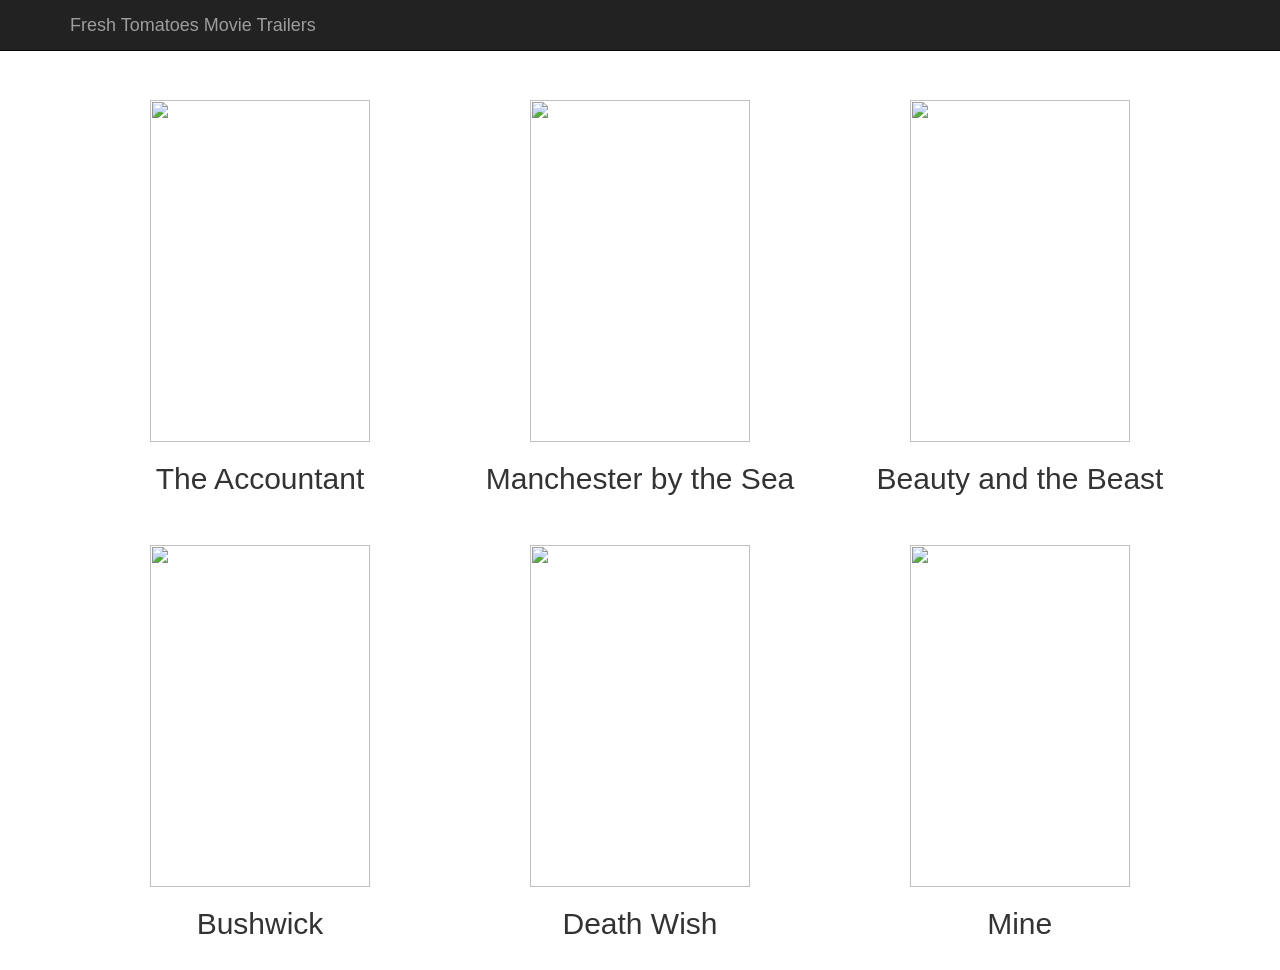
==== Project-1/fresh_tomatoes.html @ 50fcb6cf "renamed folder, updated fresh_tomatoes.py from course materials" ====
<!DOCTYPE html>
<html lang="en">
<head>
    <meta charset="utf-8">
    <title>Fresh Tomatoes!</title>

    <!-- Bootstrap 3 -->
    <link rel="stylesheet" href="https://netdna.bootstrapcdn.com/bootstrap/3.1.0/css/bootstrap.min.css">
    <link rel="stylesheet" href="https://netdna.bootstrapcdn.com/bootstrap/3.1.0/css/bootstrap-theme.min.css">
    <script src="http://code.jquery.com/jquery-1.10.1.min.js"></script>
    <script src="https://netdna.bootstrapcdn.com/bootstrap/3.1.0/js/bootstrap.min.js"></script>
    <style type="text/css" media="screen">
        body {
            padding-top: 80px;
        }
        #trailer .modal-dialog {
            margin-top: 200px;
            width: 640px;
            height: 480px;
        }
        .hanging-close {
            position: absolute;
            top: -12px;
            right: -12px;
            z-index: 9001;
        }
        #trailer-video {
            width: 100%;
            height: 100%;
        }
        .movie-tile {
            margin-bottom: 20px;
            padding-top: 20px;
        }
        .movie-tile:hover {
            background-color: #EEE;
            cursor: pointer;
        }
        .scale-media {
            padding-bottom: 56.25%;
            position: relative;
        }
        .scale-media iframe {
            border: none;
            height: 100%;
            position: absolute;
            width: 100%;
            left: 0;
            top: 0;
            background-color: white;
        }
    </style>
    <script type="text/javascript" charset="utf-8">
        // Pause the video when the modal is closed
        $(document).on('click', '.hanging-close, .modal-backdrop, .modal', function (event) {
            // Remove the src so the player itself gets removed, as this is the only
            // reliable way to ensure the video stops playing in IE
            $("#trailer-video-container").empty();
        });
        // Start playing the video whenever the trailer modal is opened
        $(document).on('click', '.movie-tile', function (event) {
            var trailerYouTubeId = $(this).attr('data-trailer-youtube-id')
            var sourceUrl = 'http://www.youtube.com/embed/' + trailerYouTubeId + '?autoplay=1&html5=1';
            $("#trailer-video-container").empty().append($("<iframe></iframe>", {
              'id': 'trailer-video',
              'type': 'text-html',
              'src': sourceUrl,
              'frameborder': 0
            }));
        });
        // Animate in the movies when the page loads
        $(document).ready(function () {
          $('.movie-tile').hide().first().show("fast", function showNext() {
            $(this).next("div").show("fast", showNext);
          });
        });
    </script>
</head>

  <body>
    <!-- Trailer Video Modal -->
    <div class="modal" id="trailer">
      <div class="modal-dialog">
        <div class="modal-content">
          <a href="#" class="hanging-close" data-dismiss="modal" aria-hidden="true">
            <img src="https://lh5.ggpht.com/v4-628SilF0HtHuHdu5EzxD7WRqOrrTIDi_MhEG6_qkNtUK5Wg7KPkofp_VJoF7RS2LhxwEFCO1ICHZlc-o_=s0#w=24&h=24"/>
          </a>
          <div class="scale-media" id="trailer-video-container">
          </div>
        </div>
      </div>
    </div>

    <!-- Main Page Content -->
    <div class="container">
      <div class="navbar navbar-inverse navbar-fixed-top" role="navigation">
        <div class="container">
          <div class="navbar-header">
            <a class="navbar-brand" href="#">Fresh Tomatoes Movie Trailers</a>
          </div>
        </div>
      </div>
    </div>
    <div class="container">
      
<div class="col-md-6 col-lg-4 movie-tile text-center" data-trailer-youtube-id="fkPJ3aENjvM" data-toggle="modal" data-target="#trailer">
    <img src="https://images-na.ssl-images-amazon.com/images/M/MV5BNDc5Mzg2NTYxNV5BMl5BanBnXkFtZTgwMjQ2ODAwOTE@._V1_SY1000_CR0,0,674,1000_AL_.jpg" width="220" height="342">
    <h2>The Accountant</h2>
</div>

<div class="col-md-6 col-lg-4 movie-tile text-center" data-trailer-youtube-id="gsVoD0pTge0" data-toggle="modal" data-target="#trailer">
    <img src="https://images-na.ssl-images-amazon.com/images/M/MV5BMTYxMjk0NDg4Ml5BMl5BanBnXkFtZTgwODcyNjA5OTE@._V1_SY1000_CR0,0,674,1000_AL_.jpg" width="220" height="342">
    <h2>Manchester by the Sea</h2>
</div>

<div class="col-md-6 col-lg-4 movie-tile text-center" data-trailer-youtube-id="OvW_L8sTu5E" data-toggle="modal" data-target="#trailer">
    <img src="https://images-na.ssl-images-amazon.com/images/M/MV5BMTUwNjUxMTM4NV5BMl5BanBnXkFtZTgwODExMDQzMTI@._V1_SY1000_CR0,0,674,1000_AL_.jpg" width="220" height="342">
    <h2>Beauty and the Beast</h2>
</div>

<div class="col-md-6 col-lg-4 movie-tile text-center" data-trailer-youtube-id="jMi7A20TXoU" data-toggle="modal" data-target="#trailer">
    <img src="https://images-na.ssl-images-amazon.com/images/M/MV5BMGQ5Mjc1ZTUtYzVhOS00YWEwLThkYjItNmNhN2ViMDBlZGZlXkEyXkFqcGdeQXVyMzQwMTY2Nzk@._V1_SY1000_CR0,0,675,1000_AL_.jpg" width="220" height="342">
    <h2>Bushwick</h2>
</div>

<div class="col-md-6 col-lg-4 movie-tile text-center" data-trailer-youtube-id="HqOgkEZDSYc" data-toggle="modal" data-target="#trailer">
    <img src="https://images-na.ssl-images-amazon.com/images/M/MV5BNjUxNDcyMjgwOV5BMl5BanBnXkFtZTgwMzY5NjAxMzI@._V1_SY1000_CR0,0,674,1000_AL_.jpg" width="220" height="342">
    <h2>Death Wish</h2>
</div>

<div class="col-md-6 col-lg-4 movie-tile text-center" data-trailer-youtube-id="KdB5iPt-G3w" data-toggle="modal" data-target="#trailer">
    <img src="https://images-na.ssl-images-amazon.com/images/M/MV5BNzVjZTdjMWYtZmFhNS00MDRmLTgyNDktYzQwM2M1ZDQyMTg3XkEyXkFqcGdeQXVyNDExMzMxNjE@._V1_SY1000_SX675_AL_.jpg" width="220" height="342">
    <h2>Mine</h2>
</div>

    </div>
  </body>
</html>
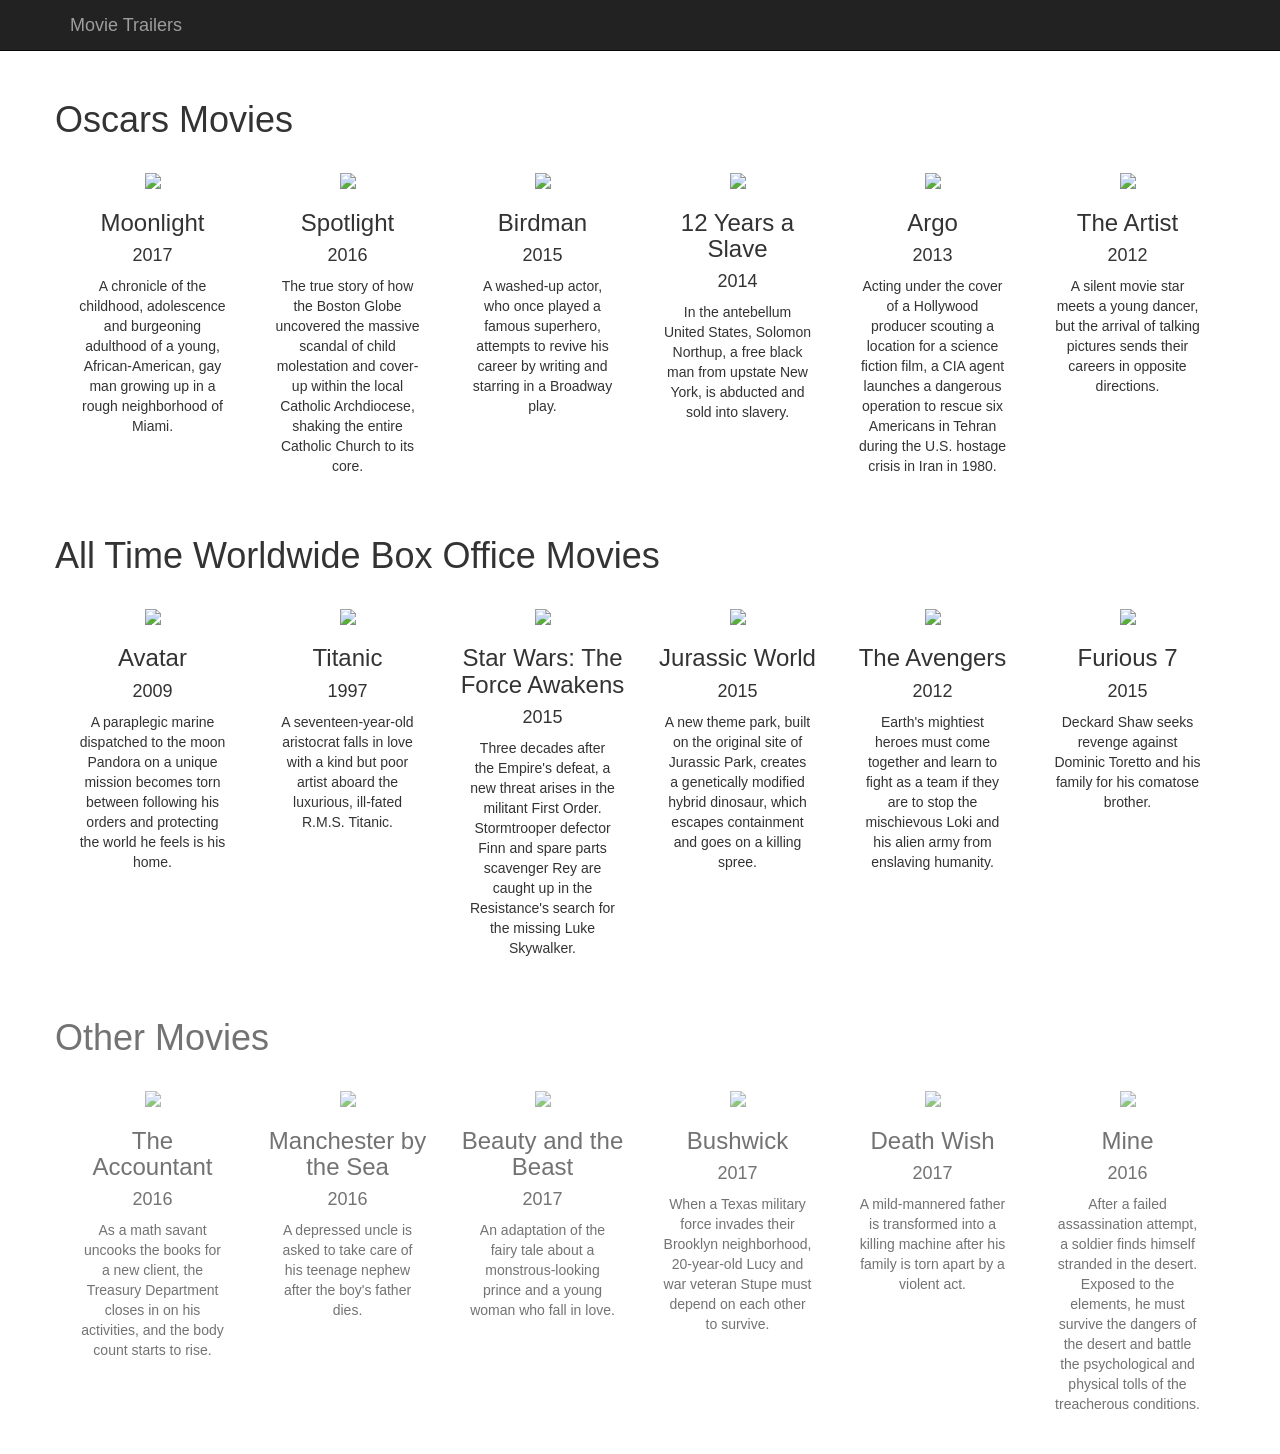
==== commit 870c88b8: "Complete project" ====
--- a/Project-1/fresh_tomatoes.html
+++ b/Project-1/fresh_tomatoes.html
@@ -36,6 +36,11 @@
         .movie-tile:hover {
             background-color: #EEE;
             cursor: pointer;
+        }
+        .movie-storyline {
+            margin: auto;
+            width: 90%;
+            padding-bottom: 20px;
         }
         .scale-media {
             padding-bottom: 56.25%;
@@ -71,8 +76,8 @@
         });
         // Animate in the movies when the page loads
         $(document).ready(function () {
-          $('.movie-tile').hide().first().show("fast", function showNext() {
-            $(this).next("div").show("fast", showNext);
+          $('.movie-section').hide().first().fadeIn(500, function showNext() {
+            $(this).next("div").fadeIn(500, showNext);
           });
         });
     </script>
@@ -97,43 +102,150 @@
       <div class="navbar navbar-inverse navbar-fixed-top" role="navigation">
         <div class="container">
           <div class="navbar-header">
-            <a class="navbar-brand" href="#">Fresh Tomatoes Movie Trailers</a>
+            <a class="navbar-brand" href="#">Movie Trailers</a>
           </div>
         </div>
       </div>
     </div>
     <div class="container">
-      
-<div class="col-md-6 col-lg-4 movie-tile text-center" data-trailer-youtube-id="fkPJ3aENjvM" data-toggle="modal" data-target="#trailer">
-    <img src="https://images-na.ssl-images-amazon.com/images/M/MV5BNDc5Mzg2NTYxNV5BMl5BanBnXkFtZTgwMjQ2ODAwOTE@._V1_SY1000_CR0,0,674,1000_AL_.jpg" width="220" height="342">
-    <h2>The Accountant</h2>
-</div>
-
-<div class="col-md-6 col-lg-4 movie-tile text-center" data-trailer-youtube-id="gsVoD0pTge0" data-toggle="modal" data-target="#trailer">
-    <img src="https://images-na.ssl-images-amazon.com/images/M/MV5BMTYxMjk0NDg4Ml5BMl5BanBnXkFtZTgwODcyNjA5OTE@._V1_SY1000_CR0,0,674,1000_AL_.jpg" width="220" height="342">
-    <h2>Manchester by the Sea</h2>
-</div>
-
-<div class="col-md-6 col-lg-4 movie-tile text-center" data-trailer-youtube-id="OvW_L8sTu5E" data-toggle="modal" data-target="#trailer">
-    <img src="https://images-na.ssl-images-amazon.com/images/M/MV5BMTUwNjUxMTM4NV5BMl5BanBnXkFtZTgwODExMDQzMTI@._V1_SY1000_CR0,0,674,1000_AL_.jpg" width="220" height="342">
-    <h2>Beauty and the Beast</h2>
-</div>
-
-<div class="col-md-6 col-lg-4 movie-tile text-center" data-trailer-youtube-id="jMi7A20TXoU" data-toggle="modal" data-target="#trailer">
-    <img src="https://images-na.ssl-images-amazon.com/images/M/MV5BMGQ5Mjc1ZTUtYzVhOS00YWEwLThkYjItNmNhN2ViMDBlZGZlXkEyXkFqcGdeQXVyMzQwMTY2Nzk@._V1_SY1000_CR0,0,675,1000_AL_.jpg" width="220" height="342">
-    <h2>Bushwick</h2>
-</div>
-
-<div class="col-md-6 col-lg-4 movie-tile text-center" data-trailer-youtube-id="HqOgkEZDSYc" data-toggle="modal" data-target="#trailer">
-    <img src="https://images-na.ssl-images-amazon.com/images/M/MV5BNjUxNDcyMjgwOV5BMl5BanBnXkFtZTgwMzY5NjAxMzI@._V1_SY1000_CR0,0,674,1000_AL_.jpg" width="220" height="342">
-    <h2>Death Wish</h2>
-</div>
-
-<div class="col-md-6 col-lg-4 movie-tile text-center" data-trailer-youtube-id="KdB5iPt-G3w" data-toggle="modal" data-target="#trailer">
-    <img src="https://images-na.ssl-images-amazon.com/images/M/MV5BNzVjZTdjMWYtZmFhNS00MDRmLTgyNDktYzQwM2M1ZDQyMTg3XkEyXkFqcGdeQXVyNDExMzMxNjE@._V1_SY1000_SX675_AL_.jpg" width="220" height="342">
-    <h2>Mine</h2>
-</div>
-
+        <div id="oscars" class="row movie-section">
+            <h1>Oscars Movies</h1>
+            
+<div class="col-md-6 col-lg-2 movie-tile text-center" data-trailer-youtube-id="9NJj12tJzqc" data-toggle="modal" data-target="#trailer">
+    <img src="https://images-na.ssl-images-amazon.com/images/M/MV5BNzQxNTIyODAxMV5BMl5BanBnXkFtZTgwNzQyMDA3OTE@._V1_SY1000_CR0,0,674,1000_AL_.jpg" width="100%">
+    <h3>Moonlight</h3>
+    <h4>2017</h4>
+    <div class="movie-storyline">A chronicle of the childhood, adolescence and burgeoning adulthood of a young, African-American, gay man growing up in a rough neighborhood of Miami.</div>
+</div>
+
+<div class="col-md-6 col-lg-2 movie-tile text-center" data-trailer-youtube-id="EwdCIpbTN5g" data-toggle="modal" data-target="#trailer">
+    <img src="https://images-na.ssl-images-amazon.com/images/M/MV5BMjIyOTM5OTIzNV5BMl5BanBnXkFtZTgwMDkzODE2NjE@._V1_SY1000_CR0,0,676,1000_AL_.jpg" width="100%">
+    <h3>Spotlight</h3>
+    <h4>2016</h4>
+    <div class="movie-storyline">The true story of how the Boston Globe uncovered the massive scandal of child molestation and cover-up within the local Catholic Archdiocese, shaking the entire Catholic Church to its core.</div>
+</div>
+
+<div class="col-md-6 col-lg-2 movie-tile text-center" data-trailer-youtube-id="uJfLoE6hanc" data-toggle="modal" data-target="#trailer">
+    <img src="https://images-na.ssl-images-amazon.com/images/M/MV5BODAzNDMxMzAxOV5BMl5BanBnXkFtZTgwMDMxMjA4MjE@._V1_SY1000_CR0,0,674,1000_AL_.jpg" width="100%">
+    <h3>Birdman</h3>
+    <h4>2015</h4>
+    <div class="movie-storyline">A washed-up actor, who once played a famous superhero, attempts to revive his career by writing and starring in a Broadway play.</div>
+</div>
+
+<div class="col-md-6 col-lg-2 movie-tile text-center" data-trailer-youtube-id="z02Ie8wKKRg" data-toggle="modal" data-target="#trailer">
+    <img src="https://images-na.ssl-images-amazon.com/images/M/MV5BMjExMTEzODkyN15BMl5BanBnXkFtZTcwNTU4NTc4OQ@@._V1_.jpg" width="100%">
+    <h3>12 Years a Slave</h3>
+    <h4>2014</h4>
+    <div class="movie-storyline">In the antebellum United States, Solomon Northup, a free black man from upstate New York, is abducted and sold into slavery.</div>
+</div>
+
+<div class="col-md-6 col-lg-2 movie-tile text-center" data-trailer-youtube-id="JW3WfSFgrVY" data-toggle="modal" data-target="#trailer">
+    <img src="https://images-na.ssl-images-amazon.com/images/M/MV5BMTc3MjI0MjM0NF5BMl5BanBnXkFtZTcwMTYxMTQ1OA@@._V1_SY1000_CR0,0,675,1000_AL_.jpg" width="100%">
+    <h3>Argo</h3>
+    <h4>2013</h4>
+    <div class="movie-storyline">Acting under the cover of a Hollywood producer scouting a location for a science fiction film, a CIA agent launches a dangerous operation to rescue six Americans in Tehran during the U.S. hostage crisis in Iran in 1980.</div>
+</div>
+
+<div class="col-md-6 col-lg-2 movie-tile text-center" data-trailer-youtube-id="YB9Oq0hn5KY" data-toggle="modal" data-target="#trailer">
+    <img src="https://images-na.ssl-images-amazon.com/images/M/MV5BMzk0NzQxMTM0OV5BMl5BanBnXkFtZTcwMzU4MDYyNQ@@._V1_.jpg" width="100%">
+    <h3>The Artist</h3>
+    <h4>2012</h4>
+    <div class="movie-storyline">A silent movie star meets a young dancer, but the arrival of talking pictures sends their careers in opposite directions.</div>
+</div>
+
+        </div>
+        <div id="box-office" class="row movie-section">
+            <h1>All Time Worldwide Box Office Movies</h1>
+            
+<div class="col-md-6 col-lg-2 movie-tile text-center" data-trailer-youtube-id="5PSNL1qE6VY" data-toggle="modal" data-target="#trailer">
+    <img src="https://images-na.ssl-images-amazon.com/images/M/MV5BMTYwOTEwNjAzMl5BMl5BanBnXkFtZTcwODc5MTUwMw@@._V1_.jpg" width="100%">
+    <h3>Avatar</h3>
+    <h4>2009</h4>
+    <div class="movie-storyline">A paraplegic marine dispatched to the moon Pandora on a unique mission becomes torn between following his orders and protecting the world he feels is his home.</div>
+</div>
+
+<div class="col-md-6 col-lg-2 movie-tile text-center" data-trailer-youtube-id="zCy5WQ9S4c0" data-toggle="modal" data-target="#trailer">
+    <img src="https://images-na.ssl-images-amazon.com/images/M/MV5BMDdmZGU3NDQtY2E5My00ZTliLWIzOTUtMTY4ZGI1YjdiNjk3XkEyXkFqcGdeQXVyNTA4NzY1MzY@._V1_SY1000_CR0,0,671,1000_AL_.jpg" width="100%">
+    <h3>Titanic</h3>
+    <h4>1997</h4>
+    <div class="movie-storyline">A seventeen-year-old aristocrat falls in love with a kind but poor artist aboard the luxurious, ill-fated R.M.S. Titanic.</div>
+</div>
+
+<div class="col-md-6 col-lg-2 movie-tile text-center" data-trailer-youtube-id="sGbxmsDFVnE" data-toggle="modal" data-target="#trailer">
+    <img src="https://images-na.ssl-images-amazon.com/images/M/MV5BOTAzODEzNDAzMl5BMl5BanBnXkFtZTgwMDU1MTgzNzE@._V1_SY1000_CR0,0,677,1000_AL_.jpg" width="100%">
+    <h3>Star Wars: The Force Awakens</h3>
+    <h4>2015</h4>
+    <div class="movie-storyline">Three decades after the Empire's defeat, a new threat arises in the militant First Order. Stormtrooper defector Finn and spare parts scavenger Rey are caught up in the Resistance's search for the missing Luke Skywalker.</div>
+</div>
+
+<div class="col-md-6 col-lg-2 movie-tile text-center" data-trailer-youtube-id="RFinNxS5KN4" data-toggle="modal" data-target="#trailer">
+    <img src="https://images-na.ssl-images-amazon.com/images/M/MV5BNWEyNTE0YTEtY2FkMi00MmY3LTg4MWMtODdjYjRkNGM4ZTZhXkEyXkFqcGdeQXVyMzI0NDc4ODY@._V1_SY1000_CR0,0,631,1000_AL_.jpg" width="100%">
+    <h3>Jurassic World</h3>
+    <h4>2015</h4>
+    <div class="movie-storyline">A new theme park, built on the original site of Jurassic Park, creates a genetically modified hybrid dinosaur, which escapes containment and goes on a killing spree.</div>
+</div>
+
+<div class="col-md-6 col-lg-2 movie-tile text-center" data-trailer-youtube-id="eOrNdBpGMv8" data-toggle="modal" data-target="#trailer">
+    <img src="https://images-na.ssl-images-amazon.com/images/M/MV5BMTk2NTI1MTU4N15BMl5BanBnXkFtZTcwODg0OTY0Nw@@._V1_SY1000_CR0,0,675,1000_AL_.jpg" width="100%">
+    <h3>The Avengers</h3>
+    <h4>2012</h4>
+    <div class="movie-storyline">Earth's mightiest heroes must come together and learn to fight as a team if they are to stop the mischievous Loki and his alien army from enslaving humanity.</div>
+</div>
+
+<div class="col-md-6 col-lg-2 movie-tile text-center" data-trailer-youtube-id="Skpu5HaVkOc" data-toggle="modal" data-target="#trailer">
+    <img src="https://images-na.ssl-images-amazon.com/images/M/MV5BMTQxOTA2NDUzOV5BMl5BanBnXkFtZTgwNzY2MTMxMzE@._V1_SY1000_CR0,0,631,1000_AL_.jpg" width="100%">
+    <h3>Furious 7</h3>
+    <h4>2015</h4>
+    <div class="movie-storyline">Deckard Shaw seeks revenge against Dominic Toretto and his family for his comatose brother.</div>
+</div>
+
+        </div>
+        <div id="other" class="row movie-section">
+            <h1>Other Movies</h1>
+            
+<div class="col-md-6 col-lg-2 movie-tile text-center" data-trailer-youtube-id="fkPJ3aENjvM" data-toggle="modal" data-target="#trailer">
+    <img src="https://images-na.ssl-images-amazon.com/images/M/MV5BNDc5Mzg2NTYxNV5BMl5BanBnXkFtZTgwMjQ2ODAwOTE@._V1_SY1000_CR0,0,674,1000_AL_.jpg" width="100%">
+    <h3>The Accountant</h3>
+    <h4>2016</h4>
+    <div class="movie-storyline">As a math savant uncooks the books for a new client, the Treasury Department closes in on his activities, and the body count starts to rise.</div>
+</div>
+
+<div class="col-md-6 col-lg-2 movie-tile text-center" data-trailer-youtube-id="gsVoD0pTge0" data-toggle="modal" data-target="#trailer">
+    <img src="https://images-na.ssl-images-amazon.com/images/M/MV5BMTYxMjk0NDg4Ml5BMl5BanBnXkFtZTgwODcyNjA5OTE@._V1_SY1000_CR0,0,674,1000_AL_.jpg" width="100%">
+    <h3>Manchester by the Sea</h3>
+    <h4>2016</h4>
+    <div class="movie-storyline">A depressed uncle is asked to take care of his teenage nephew after the boy's father dies.</div>
+</div>
+
+<div class="col-md-6 col-lg-2 movie-tile text-center" data-trailer-youtube-id="OvW_L8sTu5E" data-toggle="modal" data-target="#trailer">
+    <img src="https://images-na.ssl-images-amazon.com/images/M/MV5BMTUwNjUxMTM4NV5BMl5BanBnXkFtZTgwODExMDQzMTI@._V1_SY1000_CR0,0,674,1000_AL_.jpg" width="100%">
+    <h3>Beauty and the Beast</h3>
+    <h4>2017</h4>
+    <div class="movie-storyline">An adaptation of the fairy tale about a monstrous-looking prince and a young woman who fall in love.</div>
+</div>
+
+<div class="col-md-6 col-lg-2 movie-tile text-center" data-trailer-youtube-id="jMi7A20TXoU" data-toggle="modal" data-target="#trailer">
+    <img src="https://images-na.ssl-images-amazon.com/images/M/MV5BMGQ5Mjc1ZTUtYzVhOS00YWEwLThkYjItNmNhN2ViMDBlZGZlXkEyXkFqcGdeQXVyMzQwMTY2Nzk@._V1_SY1000_CR0,0,675,1000_AL_.jpg" width="100%">
+    <h3>Bushwick</h3>
+    <h4>2017</h4>
+    <div class="movie-storyline">When a Texas military force invades their Brooklyn neighborhood, 20-year-old Lucy and war veteran Stupe must depend on each other to survive.</div>
+</div>
+
+<div class="col-md-6 col-lg-2 movie-tile text-center" data-trailer-youtube-id="HqOgkEZDSYc" data-toggle="modal" data-target="#trailer">
+    <img src="https://images-na.ssl-images-amazon.com/images/M/MV5BNjUxNDcyMjgwOV5BMl5BanBnXkFtZTgwMzY5NjAxMzI@._V1_SY1000_CR0,0,674,1000_AL_.jpg" width="100%">
+    <h3>Death Wish</h3>
+    <h4>2017</h4>
+    <div class="movie-storyline">A mild-mannered father is transformed into a killing machine after his family is torn apart by a violent act.</div>
+</div>
+
+<div class="col-md-6 col-lg-2 movie-tile text-center" data-trailer-youtube-id="KdB5iPt-G3w" data-toggle="modal" data-target="#trailer">
+    <img src="https://images-na.ssl-images-amazon.com/images/M/MV5BNzVjZTdjMWYtZmFhNS00MDRmLTgyNDktYzQwM2M1ZDQyMTg3XkEyXkFqcGdeQXVyNDExMzMxNjE@._V1_SY1000_SX675_AL_.jpg" width="100%">
+    <h3>Mine</h3>
+    <h4>2016</h4>
+    <div class="movie-storyline">After a failed assassination attempt, a soldier finds himself stranded in the desert. Exposed to the elements, he must survive the dangers of the desert and battle the psychological and physical tolls of the treacherous conditions.</div>
+</div>
+
+        </div>
     </div>
   </body>
 </html>
